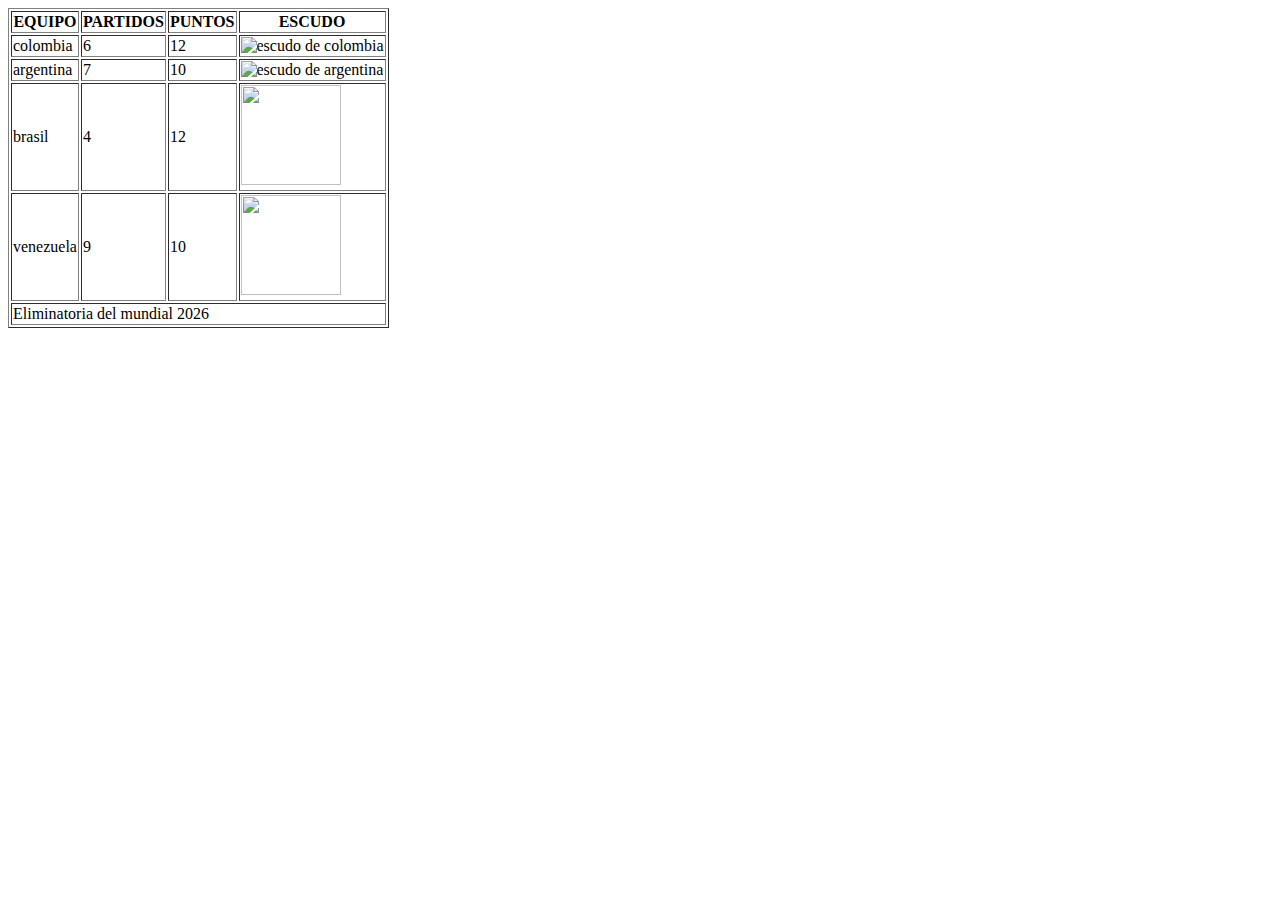
==== index.html @ f9ce6e2c "update index" ====
<!DOCTYPE html>
<html lang="es">

<head>
    <meta charset="UTF-8">
    <meta http-equiv="X-UA-Compatible" content="IE=edge">
    <meta name="viewport" content="width=device-width, initial-scale=1.0">
    <title>Document</title>
</head>

<body>
   

    <table border="1">
        <thead>
            <tr>
                <th>EQUIPO</th>
                <th>PARTIDOS</th>
                <th>PUNTOS</th>
                <th>ESCUDO</th>
            </tr>
            </thead>
            <tbody>
                <tr>
                    <td>colombia</td>
                    <td>6</td>
                    <td>12</td>
                    <td><img src="https://upload.wikimedia.org/wikipedia/commons/f/f0/Escudo_de_la_Federaci%C3%B3n_Colombiana_de_F%C3%BAtbol.png" alt="escudo de colombia" height="100px" width="100px"></td>
                </tr>
                <tr>
                    <td>argentina</td>
                    <td>7</td>
                    <td>10</td>
                    <td><img src="https://as01.epimg.net/img/comunes/fotos/fichas/equipos/large/1879.png" alt="escudo de argentina" height="100px" width="100px"></td>
                </tr>
                <tr>
                    <td>brasil</td>
                    <td>4</td>
                    <td>12</td>
                    <td><img src="/supreme/img/brazil.png" alt="" height="100px" width="100px"></td>
                </tr>
                <tr>
                    <td>venezuela</td>
                    <td>9</td>
                    <td>10</td>
                    <td><img src="/supreme/img/venezuela.png" alt="" height="100px" width="100px"></td>
                </tr>
            </tbody>
        <tfoot>
            <tr>
                <td colspan="4">Eliminatoria del mundial 2026</td>
            </tr>
        </tfoot>
    </table>
</body>

</html>
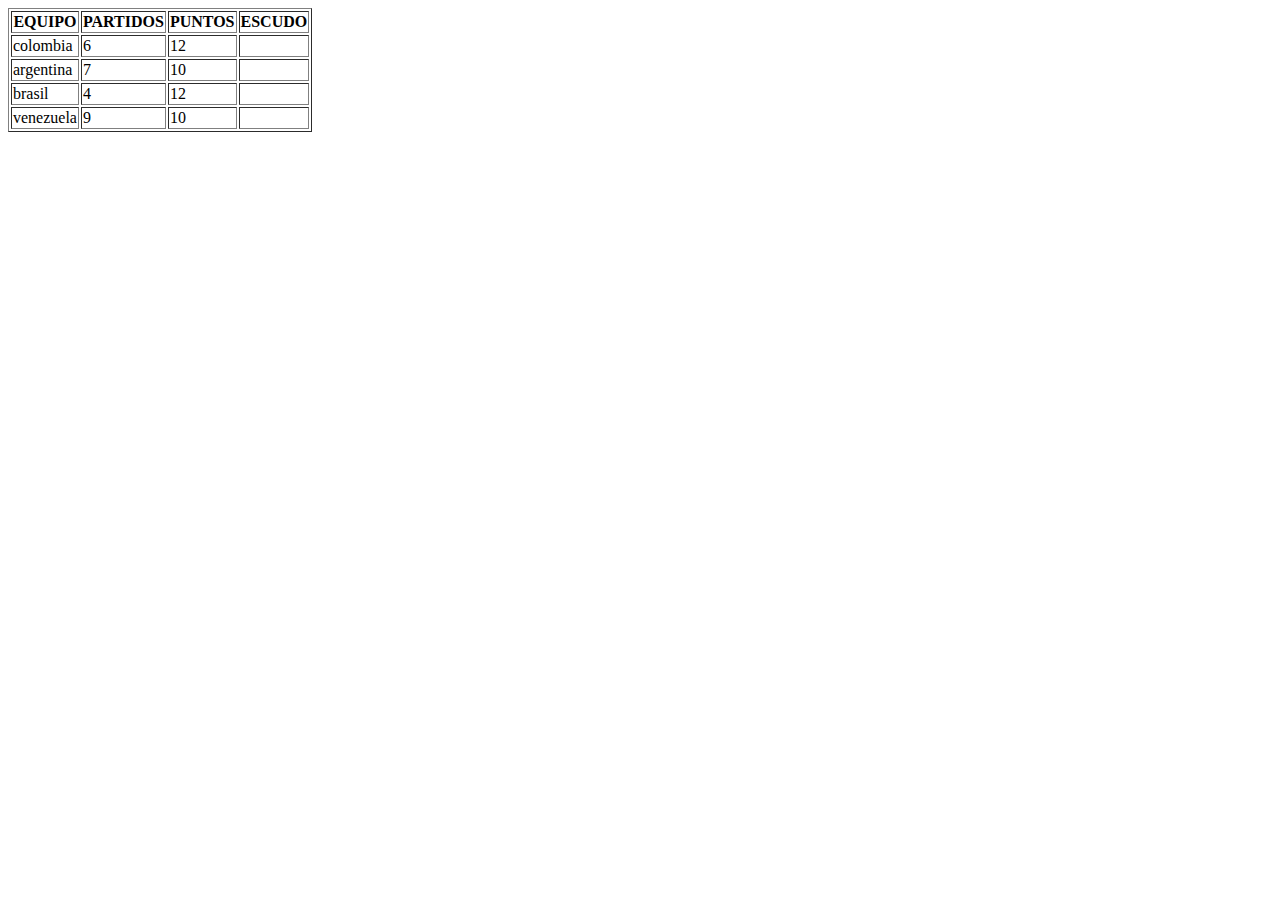
==== commit dd209a96: "Cargando Archivos" ====
--- a/index.html
+++ b/index.html
@@ -19,38 +19,33 @@
                 <th>PUNTOS</th>
                 <th>ESCUDO</th>
             </tr>
-            </thead>
             <tbody>
                 <tr>
                     <td>colombia</td>
                     <td>6</td>
                     <td>12</td>
-                    <td><img src="https://upload.wikimedia.org/wikipedia/commons/f/f0/Escudo_de_la_Federaci%C3%B3n_Colombiana_de_F%C3%BAtbol.png" alt="escudo de colombia" height="100px" width="100px"></td>
+                    <td></td>
                 </tr>
                 <tr>
                     <td>argentina</td>
                     <td>7</td>
                     <td>10</td>
-                    <td><img src="https://as01.epimg.net/img/comunes/fotos/fichas/equipos/large/1879.png" alt="escudo de argentina" height="100px" width="100px"></td>
+                    <td></td>
                 </tr>
                 <tr>
                     <td>brasil</td>
                     <td>4</td>
                     <td>12</td>
-                    <td><img src="/supreme/img/brazil.png" alt="" height="100px" width="100px"></td>
+                    <td></td>
                 </tr>
                 <tr>
                     <td>venezuela</td>
                     <td>9</td>
                     <td>10</td>
-                    <td><img src="/supreme/img/venezuela.png" alt="" height="100px" width="100px"></td>
+                    <td></td>
                 </tr>
             </tbody>
-        <tfoot>
-            <tr>
-                <td colspan="4">Eliminatoria del mundial 2026</td>
-            </tr>
-        </tfoot>
+        </thead>
     </table>
 </body>
 
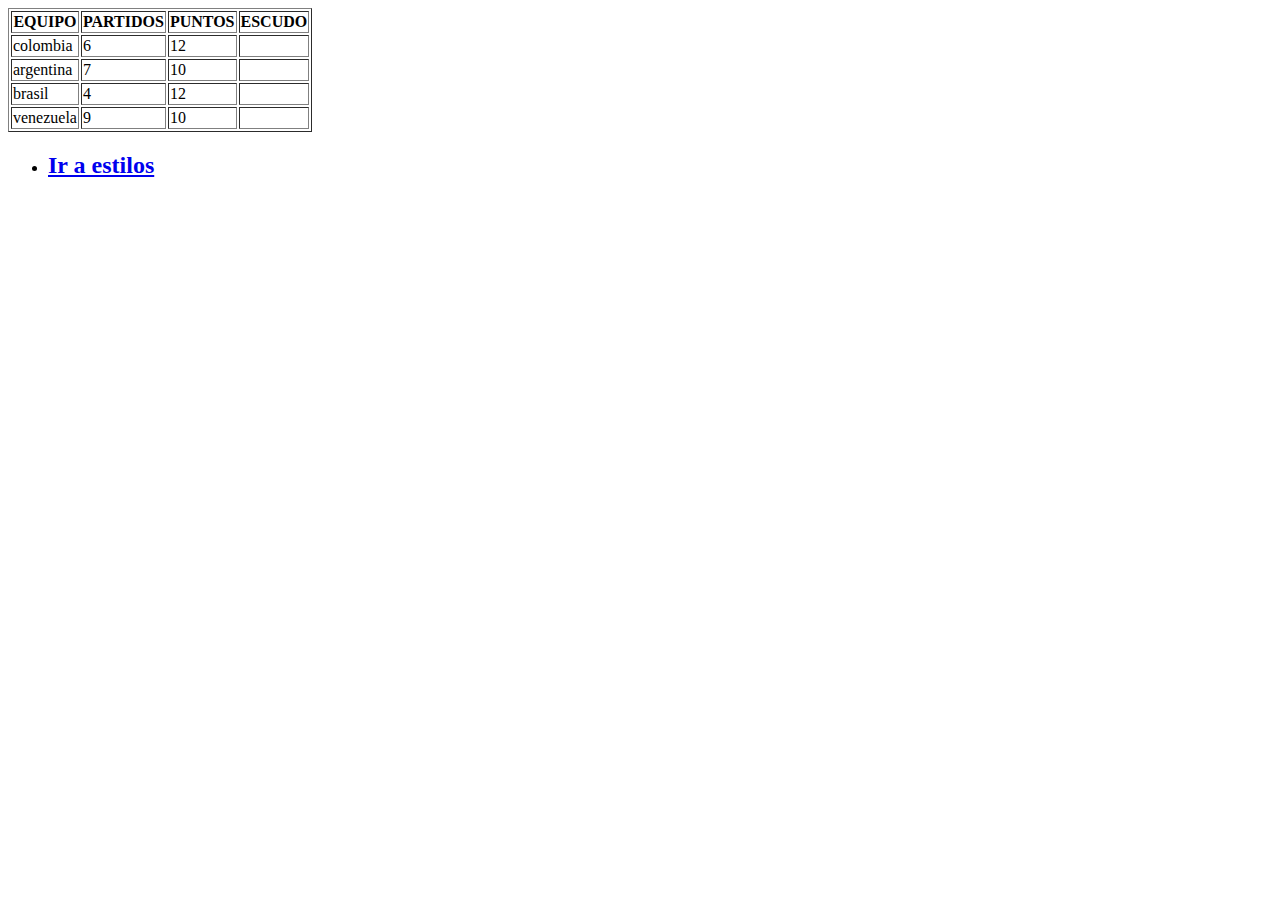
==== commit 6e48090e: "aprendiendo Css" ====
--- a/index.html
+++ b/index.html
@@ -47,6 +47,11 @@
             </tbody>
         </thead>
     </table>
+    <div>
+        <ul>
+            <li><a href="estilos.html"><h2>Ir a estilos</h2></a></li>
+        </ul>
+    </div>
 </body>
 
 </html>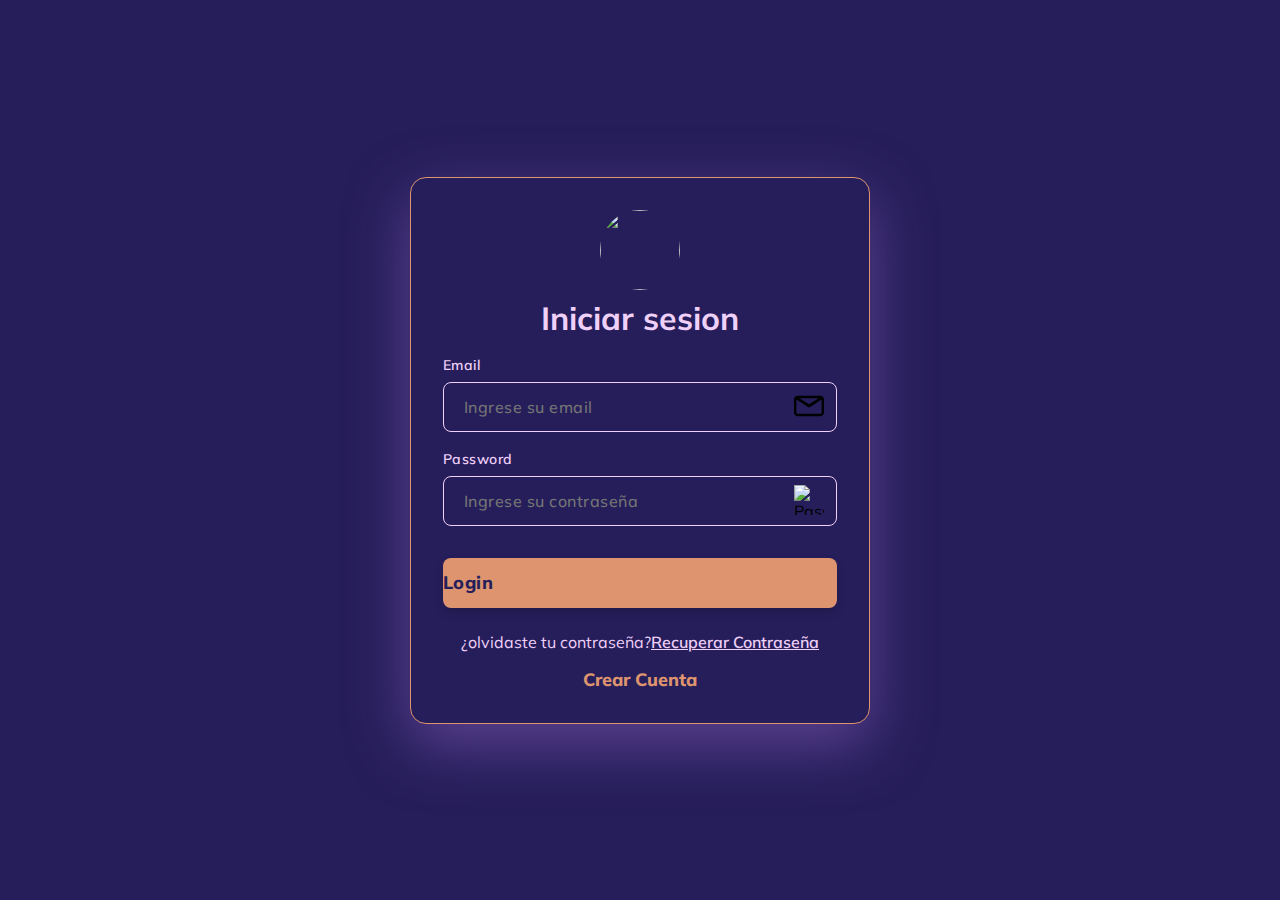
==== commit 1f5fdf90: "load interface login completed" ====
--- a/index.html
+++ b/index.html
@@ -5,53 +5,45 @@
     <meta charset="UTF-8">
     <meta http-equiv="X-UA-Compatible" content="IE=edge">
     <meta name="viewport" content="width=device-width, initial-scale=1.0">
+    <link rel="stylesheet" href="./CSS/style_login.css">
     <title>Document</title>
 </head>
 
 <body>
    
+<div class="background"></div>
+<div class="centering">
+    <form action="" class="my_form">
+        <div class="login_welcome">
+            <img src="https://thumbs.dreamstime.com/z/astronauta-de-dibujos-animados-volando-en-el-espacio-caricatura-ni%C3%B1o-peque%C3%B1o-con-traje-ilustraci%C3%B3n-vectorial-259124628.jpg?w=768" alt="" class="login">
+            <h1>Iniciar sesion</h1>
+        </div>
+        <div class="text_field">
+            <label for="email">Email</label>
+            <input type="email" id="email" aria-label="Email" placeholder="Ingrese su email " required>
+            <img src="./email-svgrepo-com.svg" alt="Email Icon" title="Email Icon">
+        </div>
 
-    <table border="1">
-        <thead>
-            <tr>
-                <th>EQUIPO</th>
-                <th>PARTIDOS</th>
-                <th>PUNTOS</th>
-                <th>ESCUDO</th>
-            </tr>
-            <tbody>
-                <tr>
-                    <td>colombia</td>
-                    <td>6</td>
-                    <td>12</td>
-                    <td></td>
-                </tr>
-                <tr>
-                    <td>argentina</td>
-                    <td>7</td>
-                    <td>10</td>
-                    <td></td>
-                </tr>
-                <tr>
-                    <td>brasil</td>
-                    <td>4</td>
-                    <td>12</td>
-                    <td></td>
-                </tr>
-                <tr>
-                    <td>venezuela</td>
-                    <td>9</td>
-                    <td>10</td>
-                    <td></td>
-                </tr>
-            </tbody>
-        </thead>
-    </table>
-    <div>
-        <ul>
-            <li><a href="estilos.html"><h2>Ir a estilos</h2></a></li>
-        </ul>
-    </div>
+        <div class="text_field">
+            <label for="password">Password</label>
+            <input type="password" id="password" aria-label="Password" placeholder="Ingrese su contraseña " required>
+            <img src="https://www.svgrepo.com/show/84319/password.svg" alt="Password Icon" title="password Icon">
+        </div>
+
+        <input type="sumit" class="my_form_button" value="Login">
+        <div class="my_form_actions">
+            <div class="my_form_row">
+                <span>¿olvidaste tu contraseña?</span>
+                <a href="#" title="recuperar contraseña">Recuperar Contraseña</a>
+            </div>
+            <div class="my_form_signup">
+                <a href="#" title="crear cuenta">Crear Cuenta</a>
+
+            </div>
+        </div>
+    </form>
+</div>
+   
 </body>
 
 </html>--- a/CSS/style_login.css
+++ b/CSS/style_login.css
@@ -0,0 +1,182 @@
+@import url('https://fonts.googleapis.com/css2?family=Mulish&display=swap'); /* :wght@200 */
+
+:root{
+    --primary: #dd946f;
+    --primary-hover: #cd7d7d;
+    --secondary: #efd0f8;
+    --secondary-hover: #b8a1d9;
+    --aura: #9265ca80;
+    --background: #261e5a;
+}
+
+*{
+    margin: 0;
+    padding: 0;
+    box-sizing: border-box;
+    background-color: var(--background);
+    font-family: Mulish;
+}
+
+h1{
+    color: var(--secondary);
+}
+
+.background{
+    content: "";
+    position: absolute;
+    height: 100vh;
+    width: 100vw;
+    display: grid;
+    place-items: center;
+    background-image: url(https://img.freepik.com/free-vector/realistic-galaxy-background_52683-12122.jpg?size=626&ext=jpg);
+    background-repeat: no-repeat;
+    background-size: auto;
+    opacity: 0.5;
+}
+
+.centering{
+    display: flex;
+    justify-content: center;
+    align-items: center;
+    height: 100vh;
+    width: 100vw;
+}
+
+.my_form{
+    display: flex;
+    flex-direction: column;
+    position: relative;
+    gap: 16px;
+    background-color: var(--background);
+    border: 1px solid var(--primary);
+    border-radius: 16px;
+    box-shadow: 0 20px 60px var(--aura);
+    min-width: 280px;
+    max-width: 460px;
+    width: 100%;
+    padding: 32px;
+}
+
+.login{
+    height: 80px;
+    width: 80px;
+    border-radius: 50%;
+    object-fit: cover;
+}
+
+.login_welcome{
+    display: flex;
+    width: 100%;
+    justify-content: center;
+    align-items: center;
+    flex-direction: column;
+    gap: 8px;
+}
+
+.my_form_button{
+    background-color: var(--primary);
+    color: var(--background);
+    white-space: nowrap;
+    border: none;
+    display: flex;
+    justify-content: center;
+    align-items: center;
+    margin-top: 16px;
+    line-height: 50px;
+    outline: none;
+    font-size: 18px;
+    letter-spacing: .025em;
+    text-decoration: none;
+    cursor: pointer;
+    font-weight: 800;
+    min-height: 50px;
+    width: 100%;
+    border-radius: 8px;
+    box-shadow: 0 5px 10px rgba(0,0,0,.15);
+    transition: all .3s ease;
+}
+
+.text_field input{
+    color: var(--secondary);
+    font-size: 16px;
+    font-weight: 500;
+    max-width: 100%;
+    width: 100%;
+    border: 1px solid var(--secondary);
+    height: 50px;
+    letter-spacing: .03rem;
+    background-color: transparent;
+    outline: none;
+    transition: .25s;
+    border-radius: 8px;
+    text-indent: 20px;
+    margin-top: 8px;
+}
+
+.my_form_button:hover{
+    background-color: var(--primary);
+}
+
+.text_field{
+    position: relative;
+}
+
+.text_field img{
+    position: absolute;
+    right: -2px;
+    bottom: -4px;
+    width: 30px;
+    height: 30px;
+    transform: translate(-50%,-50%);
+    transform-origin: center;
+}
+
+.text_field input:focus{
+    border: 1px solid var(--primary);
+}
+
+.text_field label{
+    color: var(--secondary);
+    font-size: 14px;
+    font-weight: 600;
+    letter-spacing: .03rem;
+    z-index: 10;
+}
+
+.my_form_actions{
+    display: flex;
+    flex-direction: column;
+    color: var(--secondary);
+    gap: 16px;
+    margin-top: 8px;
+}
+
+.my_form_actions a{
+    color: var(--secondary);
+    font-weight: 600;
+}
+
+.my_form_actions a:hover{
+    color: #a7a2cb;
+}
+
+.my_form_row{
+    display: flex;
+    justify-content: center;
+}
+
+.my_form_signup{
+    display: flex;
+    justify-content: center;
+}
+
+.my_form_signup a{
+    color: var(--primary);
+    font-weight: 800;
+    text-decoration: none;
+    font-size: 18px;
+}
+
+.my_form_signup a:hover{
+    color: var(--primary-hover);
+}